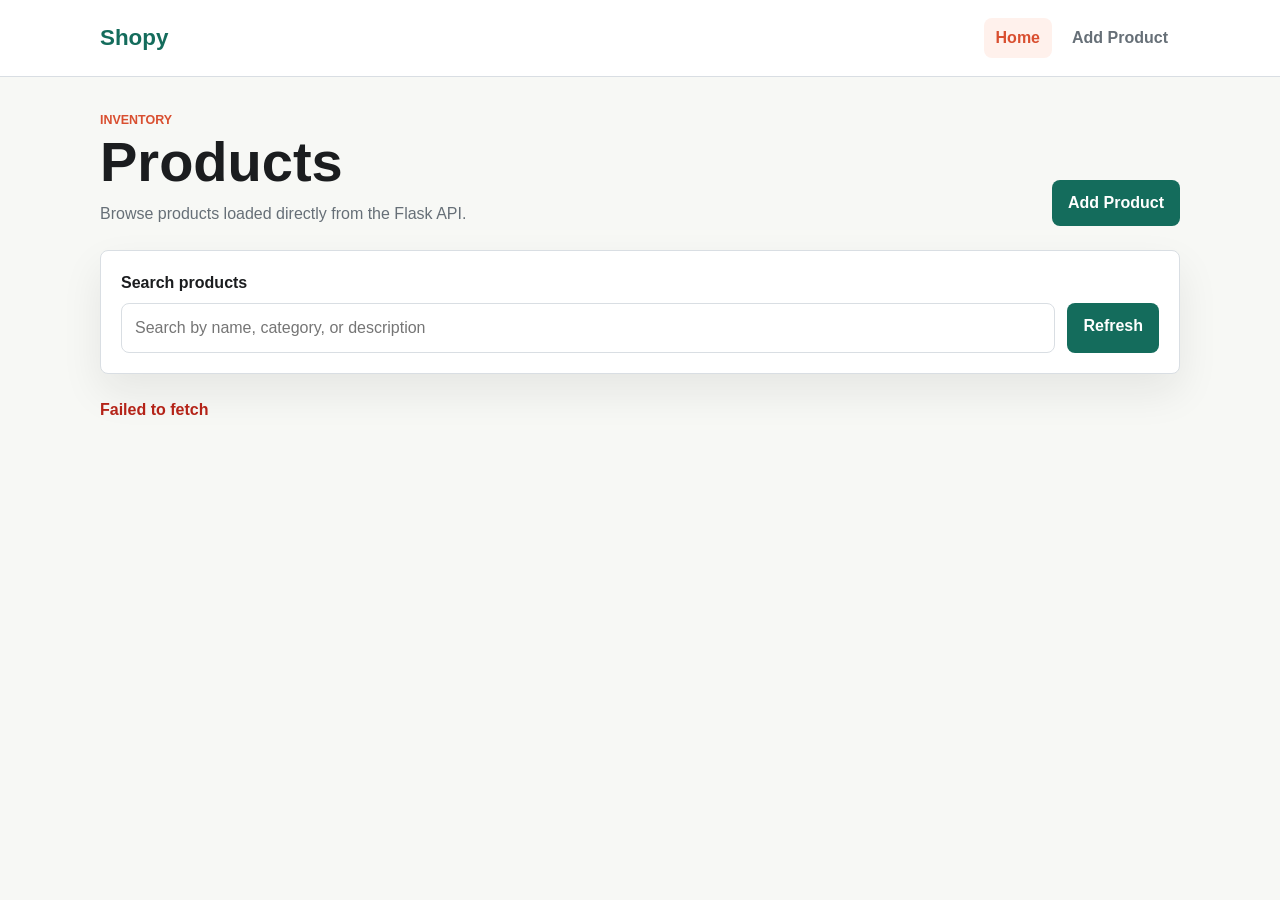
==== index.html @ bd5f788f "Initial frontend product app" ====
<!DOCTYPE html>
<html lang="en">
  <head>
    <meta charset="UTF-8" />
    <meta name="viewport" content="width=device-width, initial-scale=1.0" />
    <title>Shopy | Products</title>
    <link rel="stylesheet" href="styles.css" />
    <script src="js/api.js" defer></script>
    <script src="js/home.js" defer></script>
  </head>
  <body>
    <header class="site-header">
      <nav class="navbar" aria-label="Primary navigation">
        <a class="brand" href="index.html">Shopy</a>
        <div class="nav-links">
          <a class="active" href="index.html" aria-current="page">Home</a>
          <a href="add-product.html">Add Product</a>
        </div>
      </nav>
    </header>

    <main>
      <section class="page-heading" aria-labelledby="products-title">
        <div>
          <p class="eyebrow">Inventory</p>
          <h1 id="products-title">Products</h1>
          <p class="intro">Browse products loaded directly from the Flask API.</p>
        </div>
        <a class="primary-action" href="add-product.html">Add Product</a>
      </section>

      <section class="toolbar" aria-label="Product filters">
        <label for="searchInput">Search products</label>
        <div class="search-row">
          <input id="searchInput" type="search" placeholder="Search by name, category, or description" />
          <button id="refreshButton" type="button">Refresh</button>
        </div>
      </section>

      <section aria-live="polite" aria-busy="false">
        <p id="statusMessage" class="status-message">Loading products...</p>
        <div id="productsContainer" class="product-grid"></div>
      </section>
    </main>
  </body>
</html>
---- styles.css ----
:root {
  --ink: #1b1d1f;
  --muted: #666f77;
  --line: #d9dee3;
  --surface: #ffffff;
  --background: #f7f8f5;
  --primary: #146c5c;
  --primary-dark: #0e4e43;
  --accent: #d94f30;
  --soft-accent: #fff1ec;
  --shadow: 0 18px 42px rgba(27, 29, 31, 0.08);
}

* {
  box-sizing: border-box;
}

body {
  margin: 0;
  background: var(--background);
  color: var(--ink);
  font-family: Arial, Helvetica, sans-serif;
  line-height: 1.5;
}

a {
  color: inherit;
  text-decoration: none;
}

.site-header {
  background: var(--surface);
  border-bottom: 1px solid var(--line);
  position: sticky;
  top: 0;
  z-index: 10;
}

.navbar {
  align-items: center;
  display: flex;
  justify-content: space-between;
  margin: 0 auto;
  max-width: 1120px;
  padding: 18px 20px;
}

.brand {
  color: var(--primary);
  font-size: 1.4rem;
  font-weight: 800;
}

.nav-links {
  display: flex;
  gap: 8px;
}

.nav-links a {
  border-radius: 8px;
  color: var(--muted);
  font-weight: 700;
  padding: 8px 12px;
}

.nav-links a:hover,
.nav-links a.active {
  background: var(--soft-accent);
  color: var(--accent);
}

main {
  margin: 0 auto;
  max-width: 1120px;
  padding: 34px 20px 56px;
}

.page-heading {
  align-items: end;
  display: flex;
  gap: 20px;
  justify-content: space-between;
  margin-bottom: 24px;
}

.eyebrow {
  color: var(--accent);
  font-size: 0.78rem;
  font-weight: 800;
  margin: 0 0 4px;
  text-transform: uppercase;
}

h1,
h2,
p {
  margin-top: 0;
}

h1 {
  font-size: clamp(2rem, 6vw, 3.5rem);
  line-height: 1;
  margin-bottom: 12px;
}

h2 {
  font-size: 1.25rem;
  margin-bottom: 20px;
}

.intro {
  color: var(--muted);
  margin-bottom: 0;
  max-width: 620px;
}

.primary-action,
.secondary-action,
button {
  border: 0;
  border-radius: 8px;
  cursor: pointer;
  display: inline-flex;
  font: inherit;
  font-weight: 800;
  justify-content: center;
  min-height: 44px;
  padding: 11px 16px;
}

.primary-action,
button {
  background: var(--primary);
  color: #ffffff;
}

.primary-action:hover,
button:hover {
  background: var(--primary-dark);
}

.secondary-action {
  background: #e8ece7;
  color: var(--ink);
}

.toolbar,
.form-shell {
  background: var(--surface);
  border: 1px solid var(--line);
  border-radius: 8px;
  box-shadow: var(--shadow);
  margin-bottom: 24px;
  padding: 20px;
}

.toolbar label,
.field-group label {
  display: block;
  font-weight: 800;
  margin-bottom: 8px;
}

.search-row {
  display: grid;
  gap: 12px;
  grid-template-columns: 1fr auto;
}

input,
textarea {
  border: 1px solid var(--line);
  border-radius: 8px;
  color: var(--ink);
  font: inherit;
  padding: 12px 13px;
  width: 100%;
}

input:focus,
textarea:focus {
  border-color: var(--primary);
  outline: 3px solid rgba(20, 108, 92, 0.14);
}

.status-message {
  color: var(--muted);
  font-weight: 700;
  min-height: 24px;
}

.status-message.success {
  color: var(--primary);
}

.status-message.error,
.field-error {
  color: #b42318;
}

.product-grid {
  display: grid;
  gap: 18px;
  grid-template-columns: repeat(auto-fit, minmax(240px, 1fr));
}

.product-card {
  background: var(--surface);
  border: 1px solid var(--line);
  border-radius: 8px;
  box-shadow: var(--shadow);
  display: flex;
  flex-direction: column;
  gap: 12px;
  min-height: 260px;
  padding: 20px;
}

.product-card h2 {
  margin-bottom: 0;
}

.product-meta {
  align-items: center;
  display: flex;
  flex-wrap: wrap;
  gap: 8px;
}

.pill {
  background: var(--soft-accent);
  border-radius: 999px;
  color: var(--accent);
  font-size: 0.82rem;
  font-weight: 800;
  padding: 5px 10px;
}

.price {
  color: var(--primary);
  font-size: 1.55rem;
  font-weight: 900;
}

.description {
  color: var(--muted);
  flex: 1;
}

.card-actions {
  display: flex;
  justify-content: flex-end;
}

.danger-button {
  background: #b42318;
}

.danger-button:hover {
  background: #8f1d13;
}

.form-shell {
  max-width: 760px;
}

.field-group {
  margin-bottom: 18px;
}

.form-grid {
  display: grid;
  gap: 16px;
  grid-template-columns: repeat(2, minmax(0, 1fr));
}

.field-error {
  display: block;
  font-size: 0.86rem;
  min-height: 20px;
  padding-top: 4px;
}

.form-actions {
  display: flex;
  flex-wrap: wrap;
  gap: 12px;
}

@media (max-width: 680px) {
  .navbar,
  .page-heading {
    align-items: stretch;
    flex-direction: column;
  }

  .nav-links,
  .search-row,
  .form-grid {
    grid-template-columns: 1fr;
  }

  .nav-links {
    display: grid;
  }

  .page-heading .primary-action,
  .search-row button,
  .form-actions > * {
    width: 100%;
  }
}
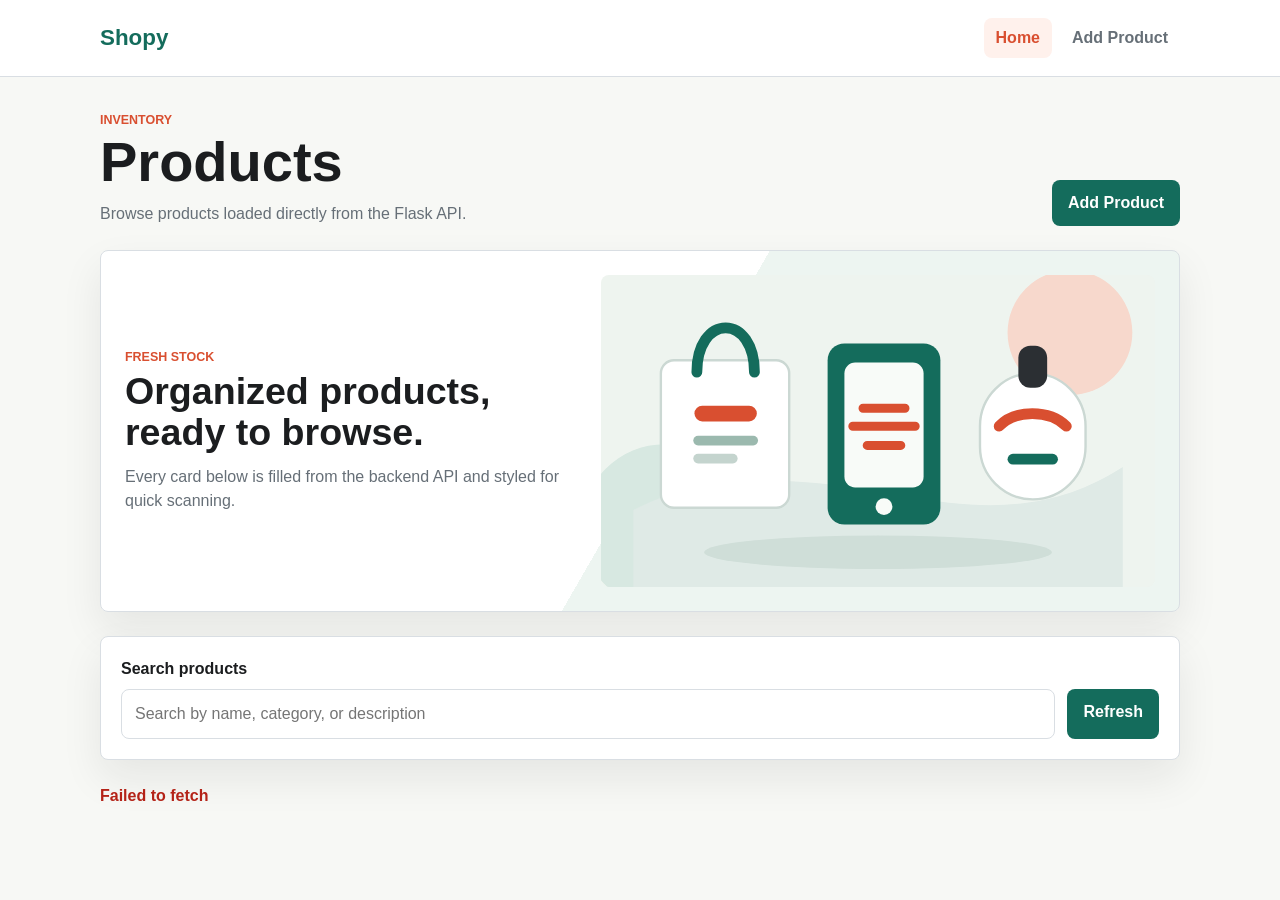
==== commit f9566523: "Add product visuals to frontend" ====
--- a/index.html
+++ b/index.html
@@ -29,6 +29,15 @@
         <a class="primary-action" href="add-product.html">Add Product</a>
       </section>
 
+      <section class="hero-panel" aria-label="Featured shopping display">
+        <div>
+          <p class="eyebrow">Fresh stock</p>
+          <h2>Organized products, ready to browse.</h2>
+          <p>Every card below is filled from the backend API and styled for quick scanning.</p>
+        </div>
+        <img src="assets/images/hero-products.svg" alt="Illustrated product display" />
+      </section>
+
       <section class="toolbar" aria-label="Product filters">
         <label for="searchInput">Search products</label>
         <div class="search-row">
--- a/styles.css
+++ b/styles.css
@@ -83,6 +83,16 @@
   margin-bottom: 24px;
 }
 
+.heading-visual {
+  aspect-ratio: 3 / 2;
+  border: 1px solid var(--line);
+  border-radius: 8px;
+  box-shadow: var(--shadow);
+  max-width: 230px;
+  object-fit: cover;
+  width: 28%;
+}
+
 .eyebrow {
   color: var(--accent);
   font-size: 0.78rem;
@@ -154,6 +164,40 @@
   padding: 20px;
 }
 
+.hero-panel {
+  align-items: center;
+  background: linear-gradient(120deg, #ffffff 0%, #ffffff 52%, #edf5f1 52%, #edf5f1 100%);
+  border: 1px solid var(--line);
+  border-radius: 8px;
+  box-shadow: var(--shadow);
+  display: grid;
+  gap: 22px;
+  grid-template-columns: minmax(0, 0.9fr) minmax(260px, 1.1fr);
+  margin-bottom: 24px;
+  overflow: hidden;
+  padding: 24px;
+}
+
+.hero-panel h2 {
+  font-size: clamp(1.5rem, 4vw, 2.35rem);
+  line-height: 1.1;
+  margin-bottom: 12px;
+}
+
+.hero-panel p:last-child {
+  color: var(--muted);
+  margin-bottom: 0;
+}
+
+.hero-panel img {
+  aspect-ratio: 16 / 9;
+  border-radius: 8px;
+  display: block;
+  height: 100%;
+  object-fit: cover;
+  width: 100%;
+}
+
 .toolbar label,
 .field-group label {
   display: block;
@@ -212,8 +256,18 @@
   display: flex;
   flex-direction: column;
   gap: 12px;
-  min-height: 260px;
+  min-height: 390px;
   padding: 20px;
+}
+
+.product-image {
+  aspect-ratio: 3 / 2;
+  background: #eef4ef;
+  border: 1px solid var(--line);
+  border-radius: 8px;
+  display: block;
+  object-fit: cover;
+  width: 100%;
 }
 
 .product-card h2 {
@@ -309,4 +363,15 @@
   .form-actions > * {
     width: 100%;
   }
-}
+
+  .heading-visual {
+    max-width: none;
+    width: 100%;
+  }
+
+  .hero-panel {
+    background: var(--surface);
+    grid-template-columns: 1fr;
+    padding: 18px;
+  }
+}
